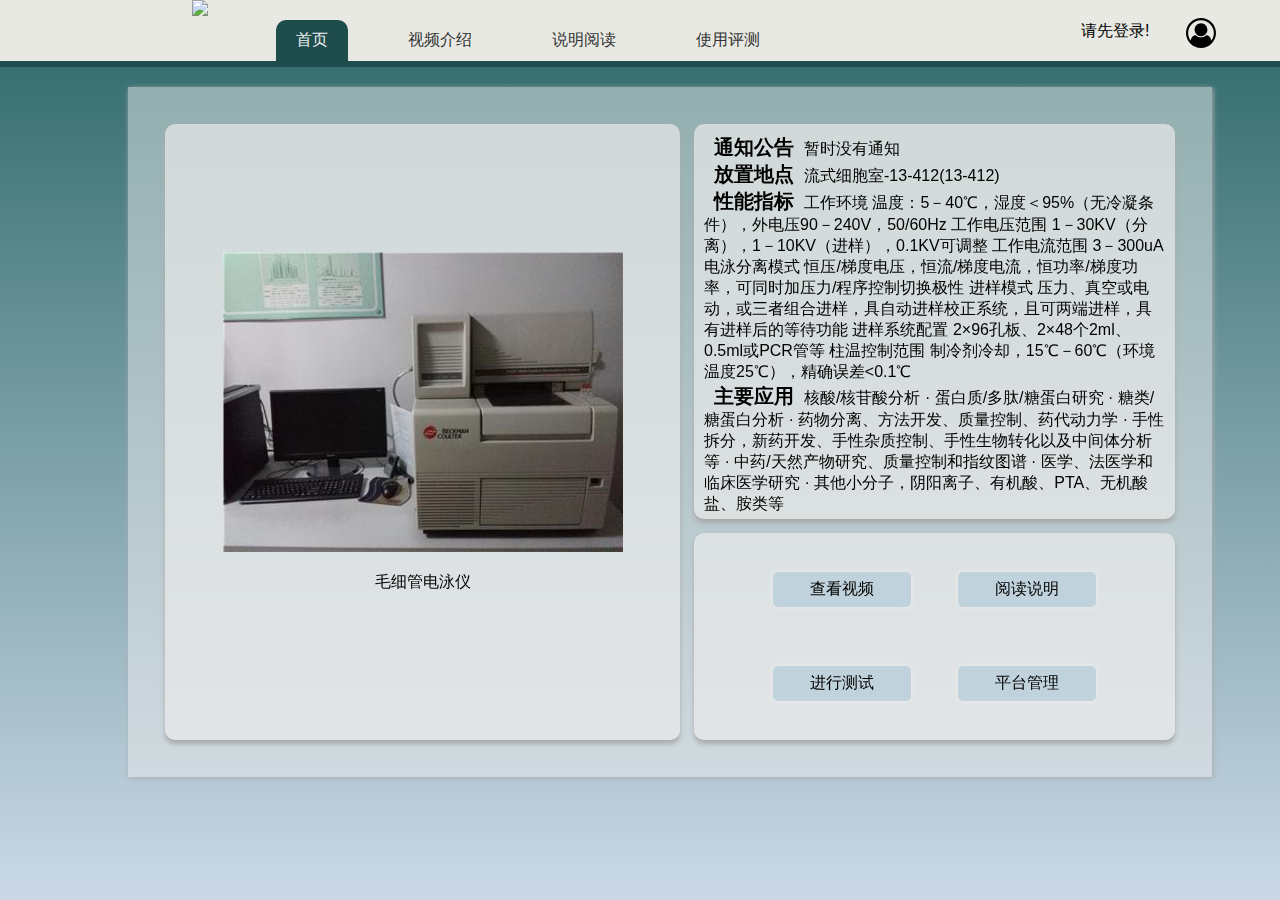
==== BE/templates/index.html @ a7ac7bb2 "改变了位置, 方便进行跨域" ====
<!DOCTYPE html>
<html lang="en">
<head>
	<meta charset="UTF-8">
	<title>中南民族大学大型仪器开放共享服务平台</title>
	<link rel="stylesheet" type="text/css" href="style.css">
</head>
<body>
	<header>
		<div id="title">
			<img src="assets/top.jpg" id="top_logo">
		</div>
		<div id="navigator">
			<p class="nav_btn selected" data-role="index" data-callback="fetch_info">首页</p>
			<p class="nav_btn" data-role="video" data-callback="fetch_video">视频介绍</p>
			<p class="nav_btn" data-role="instruction" data-callback="fetch_instruction">说明阅读</p>
			<p class="nav_btn" data-role="test" data-callback="fetch_questions">使用评测</p>
		</div>
		<div class="cutting_line"></div>
	</header>
	<main>
		<section class="view current" id="main">
			<!-- 主页,用户可以继续同按钮的操作 -->
			<div class="box" id="equipment_area">
				<img src="assets/毛细管电泳仪.jpg">
				<p>毛细管电泳仪</p>
			</div>
			<div id="sub_area">
				<div class="box" id="desc_area">
					<p><span class="tag">通知公告</span><span id="reminder">暂时没有通知</span></p>
					<p><span class="tag">放置地点</span>流式细胞室-13-412(13-412)</p>
					<p><span class="tag">性能指标</span>工作环境 温度：5－40℃，湿度＜95%（无冷凝条件），外电压90－240V，50/60Hz 工作电压范围 1－30KV（分离），1－10KV（进样），0.1KV可调整 工作电流范围 3－300uA 电泳分离模式 恒压/梯度电压，恒流/梯度电流，恒功率/梯度功率，可同时加压力/程序控制切换极性 进样模式 压力、真空或电动，或三者组合进样，具自动进样校正系统，且可两端进样，具有进样后的等待功能 进样系统配置 2×96孔板、2×48个2ml、0.5ml或PCR管等 柱温控制范围 制冷剂冷却，15℃－60℃（环境温度25℃），精确误差<0.1℃ </p>
					<p><span class="tag">主要应用</span>核酸/核苷酸分析 · 蛋白质/多肽/糖蛋白研究 · 糖类/糖蛋白分析 · 药物分离、方法开发、质量控制、药代动力学 · 手性拆分，新药开发、手性杂质控制、手性生物转化以及中间体分析等 · 中药/天然产物研究、质量控制和指纹图谱 · 医学、法医学和临床医学研究 · 其他小分子，阴阳离子、有机酸、PTA、无机酸盐、胺类等</p>
				</div>
				<div class="box" id="control_center">
					<div class="op_btn" data-map="1">查看视频</div>
					<div class="op_btn" data-map="2">阅读说明</div>
					<div class="op_btn" data-map="3">进行测试</div>
					<div class="op_btn" data-map="0">平台管理</div>
				</div>
			</div>
		</section>
		<section class="view" id="video_area">
			<!-- 说明视频观看, 禁止用户进行定位 -->
			<div id="main_video">
				<video id="video_play" muted>
					<source src="" type="video/mp4">
					浏览器不支持使用视频, 建议更换浏览器(Chrome)
				</video>
				<div id="video_control">
					<p class="op_btn" data-role="-10">向前10s</p>
					<p class="op_btn" id="play_btn" data-role="play">播放/暂停</p>
					<p class="op_btn" data-role="+10">向后10s</p>
				</div>
			</div>
			<div id="video_list">
				<ul></ul>
			</div>
		</section>
		<section class="view" id="instruction_area">
			<!-- Word展示, 考虑使用PDF.js -->
			<div class="box" id="pdf_preview">
			</div>
			<div class="box" id="read_control">
				<div class="op_btn" id="readpdf_btn">开始阅读</div>
			</div>
		</section>
		<section class="view" id="test_area">
			<!-- 测试区域 -->
			<div id="question_section"></div>
			<div class="test_control_area">
				<button class="op_btn" data-action="erase">清空作答</button>
				<button class="op_btn" data-action="submit">提交答案</button>
			</div>
		</section>
	</main>
	<div id="bg"></div>
	<div id="mask"></div>
	<div id="mask_for_mask"></div>
	<div id="user_mask">
		<p id="greeting">请先登录!</p>
		<svg id="icon-user" width="30px" height="30px" viewbox="0 0 28 28">
			<path d="M14 0c7.734 0 14 6.266 14 14 0 7.688-6.234 14-14 14-7.75 0-14-6.297-14-14 0-7.734 6.266-14 14-14zM23.672 21.109c1.453-2 2.328-4.453 2.328-7.109 0-6.609-5.391-12-12-12s-12 5.391-12 12c0 2.656 0.875 5.109 2.328 7.109 0.562-2.797 1.922-5.109 4.781-5.109 1.266 1.234 2.984 2 4.891 2s3.625-0.766 4.891-2c2.859 0 4.219 2.312 4.781 5.109zM20 11c0-3.313-2.688-6-6-6s-6 2.688-6 6 2.688 6 6 6 6-2.688 6-6z"></path>
		</svg>
	</div>
	<div id="user_tooltip">
		<p id="tooltip_greeting"></p>
		<p class="tooltip_item"><span class="tip_item">视频观看:</span><span class="tip_value">0/0</span></p>
		<p class="tooltip_item"><span class="tip_item">文档阅读:</span><span class="tip_value">0分钟</span></p>
		<p class="tooltip_item"><span class="tip_item">测评成绩:</span><span class="tip_value">0/0</span></p>
		<div class="control_area">
			<button id="display_result">测评报告</button>
			<button id="logout_btn">登出</button>
		</div>
	</div>
	<div id="login_panel">
		<div id="action_switch">
			<p class="current_action" data-role="register">注册</p>
			<p class="" data-role="login">登录</p>
		</div>
		<input type="text" name="username" placeholder="用户名" autofocus class="login">
		<input type="text" name="truename" placeholder="真实姓名" class="login_part">
		<input type="email" name="email" placeholder="邮箱" class="login_part">
		<input type="password" name="secret" placeholder="密码" class="login">
		<input type="password" name="passwd_validate" placeholder="重复输入一次密码" class="login_part">
		<button id="submit_login">提交</button>
	</div>
	<canvas id="loading_token" width="300" height="300">
		浏览器不支持该元素. 推荐使用Chrome.
	</canvas>
	<div id="result_div">
		<canvas id="result" width="1200" height="1200">
			浏览器不支持该元素. 推荐使用Chrome.
		</canvas>
		<button class="op_btn l_btn">打印</button>
		<button class="op_btn r_btn">关闭</button>
	</div>
	<section id="admin_area">
		<div id="sidebar">
			<h2 id="aside_title">管理选项</h2>
			<ul>
				<li class="aside_list aside_selected"><a href="/admin/users" class="aside_select"><span>用户管理</span></a></li>
				<li class="aside_list"><a href="/admin/videos" class="aside_select"><span>视频管理</span></a></li>
				<li class="aside_list"><a href="/admin/instructions" class="aside_select"><span>文档管理</span></a></li>
				<li class="aside_list"><a href="/admin/tests" class="aside_select"><span>测评管理</span></a></li>
				<li class="aside_list"><a href="/admin/reminders" class="aside_select"><span>通知设置</span></a></li>
			</ul>
		</div>
		<div id="admin_main_area">
			<div class="control_area">
				<svg id="icon-close" width="30px" height="30px" viewbox="0 0 32 32">
					<path d="M16 0c-8.837 0-16 7.163-16 16s7.163 16 16 16 16-7.163 16-16-7.163-16-16-16zM16 29c-7.18 0-13-5.82-13-13s5.82-13 13-13 13 5.82 13 13-5.82 13-13 13z"></path>
					<path d="M21 8l-5 5-5-5-3 3 5 5-5 5 3 3 5-5 5 5 3-3-5-5 5-5z"></path>
				</svg>
			</div>
			<div class="action_area">
				<button class="action_btn" data-action="new">+ 新增</button>
				<button class="action_btn" data-action="del">删除</button>
				<button class="action_btn" data-action="deactive">冻结</button>
				<button class="action_btn" data-action="active">激活</button>
				<button class="action_btn" data-action="grant">授权成为管理员</button>
				<button class="action_btn" data-action="ungrant">取消管理员授权</button>
				<button class="action_btn" data-action="setpass">设置要求线</button>
				<input class="action_bar" type="text" name="search_input" placeholder="搜索用户">
				<button class="action_btn" data-action="search">搜索</button>
			</div>
			<div class="manager_area">
				<table class="desc_area_head">
					<colgroup>
					</colgroup>
					<thead>
					</thead>
				</table>
				<div class="desc_area_body_fixed">
					<table class="desc_area_body">
						<colgroup></colgroup>
						<tbody></tbody>
					</table>
				</div>
			</div>
		</div>
		<div id="admin_inputbox">
			<div id="input_area">
				<p>输入要求线:</p>
				<input type="text" name="pass">
			</div>
			<div id="admin_control">
				<button data-action="cancel">取消</button>
				<button data-action>确定</button>
			</div>
		</div>
		<div id="admin_uploadbox">
			<p class="title">
				文件上传
			</p>
			<button id="upload_btn" class="upload_control_btn" data-action="choose">
				选择文件
			</button>
			<input id="real_upload" type="file" name="upload" multiple style="display: none;">
			<div id="preview_area">
				<!--动态插入-->
			</div>
			<div class="upload_control_area">
				<button class="upload_control_btn" data-action="cancel">取消</button><button class="upload_control_btn" data-action="upload">上传</button>
			</div>
		</div>
		<div id="admin_questionbox">
			<p class="title">
				试题录入
			</p>
			<div id="input_area">
				<textarea id="manual_question" placeholder=""></textarea>
			</div>
			<div class="control_area">
				<button class="control_btn" data-action="cancel">取消</button>
				<button class="control_btn" data-action="confirm">确定</button>
				<button class="control_btn" data-action="switch">切换文件上传</button>
			</div>
		</div>
	</section>
	<script src="main.js"></script>
</body>
</html>
---- BE/templates/style.css ----
* {
	margin: 0;
	padding: 0;
	list-style: none;
	outline: none;
	text-decoration: none;
	font-family: Hiragino Sans GB, Microsoft Yahei, "Arial";
}

header {
	position: relative;
	background-color: rgb(232, 233, 227);
}

#bg {
	position: absolute;
	top: 0;
	left: 0;
	width: 100%;
	height: 100%;
	z-index: -1;
	background: linear-gradient(to bottom, rgb(44, 103, 104), rgb(203, 217, 231));
}

header > #title > #top_logo {
	width: 40%;
	margin-left: 15%;
}

header > #navigator {
	display: flex;
	font-family: SimHei, "LiHei Pro Medium", "Arial";
	align-items: center;
	flex-direction: row;
	margin-left: 20%;
}

.nav_btn {
	margin: 0 20px;
	padding: 10px 20px 10px 20px;
	color: #333;
	cursor: pointer;
	border-radius: 10px 10px 0 0;
	transition: all 0.4s;
}

.selected, .op_btn:hover, .nav_btn:hover{
	color: #eee;
	background-color: rgb(31, 77, 78);
}

.cutting_line {
	width: 100%;
	height: 6px;
	background-color: rgb(31, 77, 78);
}

.view {
	position: absolute;
	display: flex;
	left: 10%;
	height: 70%;
	width: 80%;
	padding: 30px;
	margin: 20px 0;
	box-shadow: 1px 1px 5px #aaa;
	background: rgba(236, 236, 236, 0.5);
	transition: all 0.7s;
	transform: translate3d(-150%, 0, 0);
}

.current {
	transform: translate3d(0, 0, 0);
}

#video_area {
	justify-content: space-around;
	align-items: center;
}

#video_area > #main_video {
	display: flex;
	flex-direction: column;
	justify-content: space-between;
	align-items: center;
	flex: 4;
	height: 100%;
}

#video_play {
	height: 100%;
	width: 100%;
}

#video_control {
	display: flex;
	align-items: center;
	justify-content: center;
	flex-direction: row;
	align-self: stretch;
}

#video_control > .op_btn {
	margin: 0 9%;
}

#video_list {
	flex: 1;
	align-self: stretch;
	overflow: auto;
	background-color: rgb(200, 210, 220);
	border-radius: 10px;
	padding: 10px;
}

#video_list > ul > li {
	padding: 10px 0 10px 5px;
	border-radius: 10px;
	cursor: pointer;
	transition: all 0.7s;
}

.playing, #video_list > ul > li:hover {
	background-color: rgb(232, 233, 228);
}

#main > div {
	flex: 1;
	align-self: stretch;
}

#sub_area {
	display: flex;
	flex-direction: column;
	justify-content: center;
	align-items: center;
	align-self: stretch;
}

.box {
	border-radius: 10px;
	padding: 10px;
	background-color: rgba(233, 233, 233, 0.7);
	box-shadow: 0 4px 5px #aaa;
	margin: 7px;
}

#equipment_area {
	align-self: stretch;
	display: flex;
	align-items: center;
	justify-content: center;
	flex-direction: column;
}

#equipment_area > p {
	margin: 20px;
}

#desc_area {
	flex: 2;
	overflow: auto;
	align-self: stretch;
}

#instruction_area {
	display: flex;
	flex-direction: column;
	align-items: center;
}

#instruction_area > .box {
	width: 100%;
}

.tag {
	margin: 20px 10px;
	font-weight: bold;
	font-size: 20px;
}

#instruction_area > #pdf_preview {
	flex: 2;
	display: flex;
	flex-direction: row;
	flex-wrap: nowrap;
	align-items: center;
	justify-content: flex-start;
}

.pdf {
	display: flex;
	justify-content: flex-start;
	flex-direction: column;
	align-items: center;
	height: 75%;
	width: 17%;
	margin: 20px;
	padding: 10px;
	font-size: 23px;
	background-color: rgb(191, 220, 210);
	border-radius: 0 10px 10px 0;
	box-shadow: 2px 2px 4px #aaa;
	cursor: pointer;
	transition: all 0.4s;
}

.pdf > p {
	margin: 20% 0;
}

.selected_pdf, .pdf:hover {
	background-color: #aaa;
}

#instruction_area > #read_control {
	flex: 1;
	display: flex;
	align-items: center;
	justify-content: center;
}

#control_center {
	flex: 1;
	display: flex;
	align-self: stretch;
	flex-direction: row;
	align-items: center;
	justify-content: center;
	flex-wrap: wrap;
}

.op_btn {
	width: 30%;
	text-align: center;
	font-family: SimHei, "LiHei Pro Medium", "Arial";
	margin-left: 5%;
	margin-right: 5%;
	padding: 7px 0;
	border-radius: 5px;
	background-color: rgb(192, 210, 220);
	box-shadow: 0 0 5px #eee;
	cursor: pointer;
	transition: all 0.3s;
}

#loading_token {
	position: absolute;
	top: 50%;
	left: 50%;
	width: 200px;
	height: 200px;
	margin: -100px 0 0 -100px;
	z-index: 9999;
	transform: scale3d(0, 0, 0);
	transition: all 0.3s;
}

#mask_for_mask, #mask {
	position: absolute;
	display: none;
	top: 0;
	left: 0;
	width: 100%;
	height: 100%;
	background-color: #aaa;
	opacity: 0.7;
	z-index: 9995;
}

#mask_for_mask {
	z-index: 999999;
}

#user_mask {
	position: absolute;
	top: 2%;
	right: 5%;
	width: 30px;
	height: 30px;
	cursor: pointer;
	background-color: transparent;
}

#login_panel {
	position: absolute;
	display: flex;
	flex-direction: column;
	justify-content: center;
	align-items: center;
	top: 50%;
	left: 50%;
	width: 600px;
	height: 400px;
	margin: -210px 0 0 -310px;
	border-radius: 10px;
	padding: 20px;
	background-color: #fff;
	transform: translate3d(0, -250%, 0);
	transition: all 0.4s;
	z-index: 9998;
}

#login_panel > #action_switch {
	align-self: stretch;
	display: flex;
	flex-direction: row;
	justify-content: space-around;
	align-items: center;
}

#login_panel > #action_switch > p {
	font-size: 21px;
	padding: 0 15px;
	margin: 0 0 20px 0;
	color: rgb(72, 116, 117);
	border-bottom: 1px solid rgb(181, 191, 190);
	transition: all 0.3s;
	cursor: pointer;
	box-sizing: border-box;
}

.current_action, #login_panel > #action_switch > p:hover {
	font-weight: bold;
	padding: 0 20px;
	border-bottom: 4px solid rgb(181, 191, 190);
}

#login_panel > input {
	width: 70%;
	padding: 10px;
	border: 2px solid #eee;
	border-radius: 10px;
	font-size: 12px;
	margin: 10px;
	background: transparent;
}

#login_panel > button {
	width: 30%;
	height: 40px;
	font-size: 12px;
	border-radius: 10px;
	cursor: pointer;
	transition: all 0.4s;
	margin-top: 10px;
	border: none;
	color: #ccc;
	background-color: rgb(72, 116, 117);
}

#login_panel > button:hover {
	color: #eee;
	font-size: 15px;
	background-color: rgb(181, 191, 190);
}

#login_panel > input::-webkit-input-placeholder {
	color: #aaa;
}

#login_panel > input::-moz-placeholder {   /* Mozilla Firefox 19+ */
	color: #aaa;
}

#login_panel > input:-ms-input-placeholder {  /* Internet Explorer 10-11 */ 
	color: #aaa;
}

#greeting {
	position: absolute;
	top: 10%;
	left: -350%;
	width: 120px;
	z-index: 0;
}

#user_tooltip {
	display: flex;
	flex-direction: column;
	justify-content: space-around;
	position: absolute;
	top: 50%;
	left: 50%;
	width: 300px;
	height: 300px;
	margin: -145px 0 0 -145px;
	background-color: #eee;
	border-radius: 20px;
	box-shadow: 1px 1px 3px #aaa;
	padding: 10px;
	z-index: 9997;
	transform: translate3d(0, -300%, 0);
	transition: all 0.4s;
}

#user_tooltip > #tooltip_greeting {
	font-size: 25px;
	font-weight: bold;
}

#user_tooltip > .control_area {
	display: flex;
	flex-direction: row;
	justify-content: space-around;
	align-items: center;
	align-self: stretch;
}

#cancel_tooltip {
	font-size: 17px;
	width: 40px;
	padding: 5px;
	text-align: center;
	float: right;
	cursor: pointer;
}

#user_tooltip > .control_area > button {
	height: 30px;
	width: 100px;
	border: none;
	border-radius: 10px;
	box-shadow: 1px 1px 3px #000;
	cursor: pointer;
	transition: all 0.3s;
}

#user_tooltip > .control_area > button:hover {
	background-color: #aaa;
	color: #fff;
}

#user_tooltip > .tooltip_item {
	padding: 10px;
	margin: 10px;
}


#admin_area {
	display: flex;
	flex-direction: row;
	position: absolute;
	top: 0;
	width: 0;
	width: 100%;
	height: 100%;
	background-color: rgb(191, 210, 222);
	transition: all 0.3s;
	transform: scale3d(1, 0, 1);
	transform-origin: bottom;
}

#sidebar {
	display: flex;
	flex-direction: column;
	align-content: flex-start;
	align-items: flex-start;
	flex: 1;
	background-color: rgb(161, 172, 182);
}

#aside_title {
	flex: 1;
	align-self: stretch;
	margin: 10px;
	height: 50px;
	color: #eee;
}

#sidebar > ul {
	display: flex;
	align-self: stretch;
	flex-direction: column;
	flex: 49;
}

.aside_list {
	padding: 10px 4px;
	margin-bottom: 5px;
	width: 100%;
	box-sizing: border-box;
	transition: all 0.5s;
}

.aside_selected, .aside_list:hover {
	background-color: rgb(76, 76, 76);
}

.aside_select {
	display: block;
	color: #fff;
}

.aside_select > span {
	display: inline-block;
	line-height: 1.5;
	margin-left: 20px;
}

.control_area {
	display: flex;
	align-items: center;
	justify-content: flex-end;
	flex: 2;
}

.control_area > #icon-close {
	padding: 10px 20px;
	cursor: pointer;
	stroke: #eee;
	fill: #eee;
	transition: all 0.3s;
}

.control_area > #icon-close:hover {
	stroke: #aaa;
	fill: #aaa;
}

#admin_main_area {
	display: flex;
	flex-direction: column;
	justify-content: flex-start;
	flex: 4;
	padding: 0 16px;
}

.action_area {
	flex: 2;
	display: flex;
	align-items: center;
	justify-content: flex-start;
	flex-direction: row;
}

.action_bar, .action_btn {
	padding: 5px 15px;
	margin: 0 5px;
	border-radius: 3px;
	border: 1px solid #bbb;
	background-color: #aaa;
	cursor: pointer;
	font-size: 14px;
	color: #eee;
	transition: all 0.4s;
}

.action_bar:hover, .action_btn:hover {
	color: #fff;
	background-color: rgb(77, 77, 77);
}

.action_disable, .action_disable:hover {
	cursor: not-allowed;
	color: #e2e2e2;
	background-color: #e8e8e8;
}

.manager_area {
	flex: 26;
	display: flex;
	flex-direction: column;
}

.desc_area_head {
	flex: 2;
	width: 100%;
	padding: 8px 0;
	background-color: rgb(190, 195, 211);
	border-top: 2px solid rgb(180, 190, 200);
	border-bottom: 2px solid rgb(180, 190, 200);
}

.desc_area_body_fixed {
	flex: 14;
	align-self: stretch;
	overflow: auto;
}

.desc_area_body {
	width: 100%;
	padding: 8px 0;
	overflow: auto;
}

.desc_area_head > thead > tr > th, .desc_area_body > tbody > tr > td {
	text-align: left;
	word-break: break-word;
}

.desc_area_body > tbody > tr > td {
	padding: 6px 0;
	text-overflow: "...";
	box-sizing: border-box;
	border-bottom: 2px solid rgb(171, 171, 171);
}


#admin_inputbox {
	display: flex;
	flex-direction: column;
	justify-content: space-around;
	align-items: center;
	position: absolute;
	top: 50%;
	left: 50%;
	width: 300px;
	height: 200px;
	margin: -110px 0 0 -160px;
	background-color: #fff;
	border-radius: 20px;
	padding: 20px;
	transform: scale3d(0,0,0);
	transition: all 0.4s;
}

#admin_inputbox > #input_area {
	flex: 2;
	align-self: stretch;
	display: flex;
	flex-direction: column;
	justify-content: space-around;
	font-size: 19px;
}

#admin_inputbox > #input_area > input {
	height: 30px;
	padding: 10px;
	border: 3px solid #eee;
	border-radius: 10px;
	font-size: 18px;
}

#admin_inputbox > #admin_control {
	flex: 1;
	align-self: stretch;
	display: flex;
	flex-direction: row;
	align-items: center;
	justify-content: space-around;
}

#admin_inputbox > #admin_control > button {
	width: 100px;
	height: 30px;
	background-color: #eee;
	border: none;
	cursor: pointer;
	border-radius: 5px;
	transition: all 0.4s;
}

#admin_inputbox > #admin_control > button:hover {
	background-color: #aaa;
	color: #eee;
	font-size: 16px;
}

#admin_questionbox, #admin_uploadbox {
	position: absolute;
	top: 50%;
	left: 50%;
	width: 400px;
	height: 500px;
	margin: -260px 0 0 -210px;
	border-radius: 10px;
	background-color: #eee;
	display: flex;
	flex-direction: column;
	align-items: center;
	padding: 20px;
	transform: scale3d(0,0,0);
	transition: all 0.3s;
}

#admin_questionbox > #input_area {
	flex: 8;
	align-self: stretch;
}

#admin_questionbox > #input_area > #manual_question {
	width: 100%;
	height: 100%;
	padding: 5px;
	box-sizing: border-box;
	border: 1px solid #eee;
	border-radius: 10px;
	font-size: 16px;
	resize: none;
}

#admin_questionbox > .control_area {
	justify-content: space-around;
	align-self: stretch;
}

#admin_questionbox > .title, #admin_uploadbox > .title {
	font-size: 30px;
	font-weight: bold;
	align-self: stretch;
}

.control_btn, .upload_control_btn {
	width: 80px;
	height: 30px;
	color: #fff;
	background-color: rgb(156, 161, 171);
	border-radius: 10px;
	box-shadow: 1px 1px 3px #aaa;
	cursor: pointer;
	border: none;
	box-sizing: border-box;
	transition: all 0.3s;
}

#admin_uploadbox > #upload_btn {
	margin: 30px 0;
	align-self: stretch;
}

.control_btn:hover, .upload_control_btn:hover {
	color: #444;
	background-color: rgb(216, 221, 221);
}

.upload_control_area {
	align-self: stretch;
	display: flex;
	flex-direction: row;
	justify-content: space-around;
	align-items: center;
}


#admin_uploadbox > #preview_area {
	width: 100%;
	height: 100%;
	border: 1px solid #aaa;
	border-radius: 10px;
	overflow: auto;
	align-self: stretch;
}

#admin_uploadbox > #preview_area > .file_item {
	display: flex;
	flex-direction: row;
	justify-content: space-between;
	padding: 10px 5px;
}

#test_area {
	display: flex;
	flex-direction: column;
}

#test_area > #question_section {
	flex: 14;
	display: flex;
	flex-direction: column;
	overflow: auto;
}

#test_area > #question_section > .question_item {
	padding: 20px 10px;
}

#test_area > #question_section > .question_item > .question_radio {
	display: flex;
	flex-direction: column;
}

#test_area > .test_control_area {
	flex: 1;
	display: flex;
	flex-direction: row;
	padding: 20px;
	justify-content: space-around;
}

.answer_radio {
	cursor: pointer;
	margin: 0 10px;
}

.score_display {
	font-size: 27px;
}

.result_btn {
	margin: 20px 0;
}

#result_div {
	position: absolute;
	top: 50%;
	left: 50%;
	width: 600px;
	height: 600px;
	margin: -350px 0 0 -300px;
	transition: all 0.3s;
	transform: scale3d(0,0,0);
	z-index: 9999;
}

#result {
	width: 100%;
	height: 100%;
}

#result_div > .l_btn {
	float: left;
}

#result_div > .r_btn {
	float: right;
}
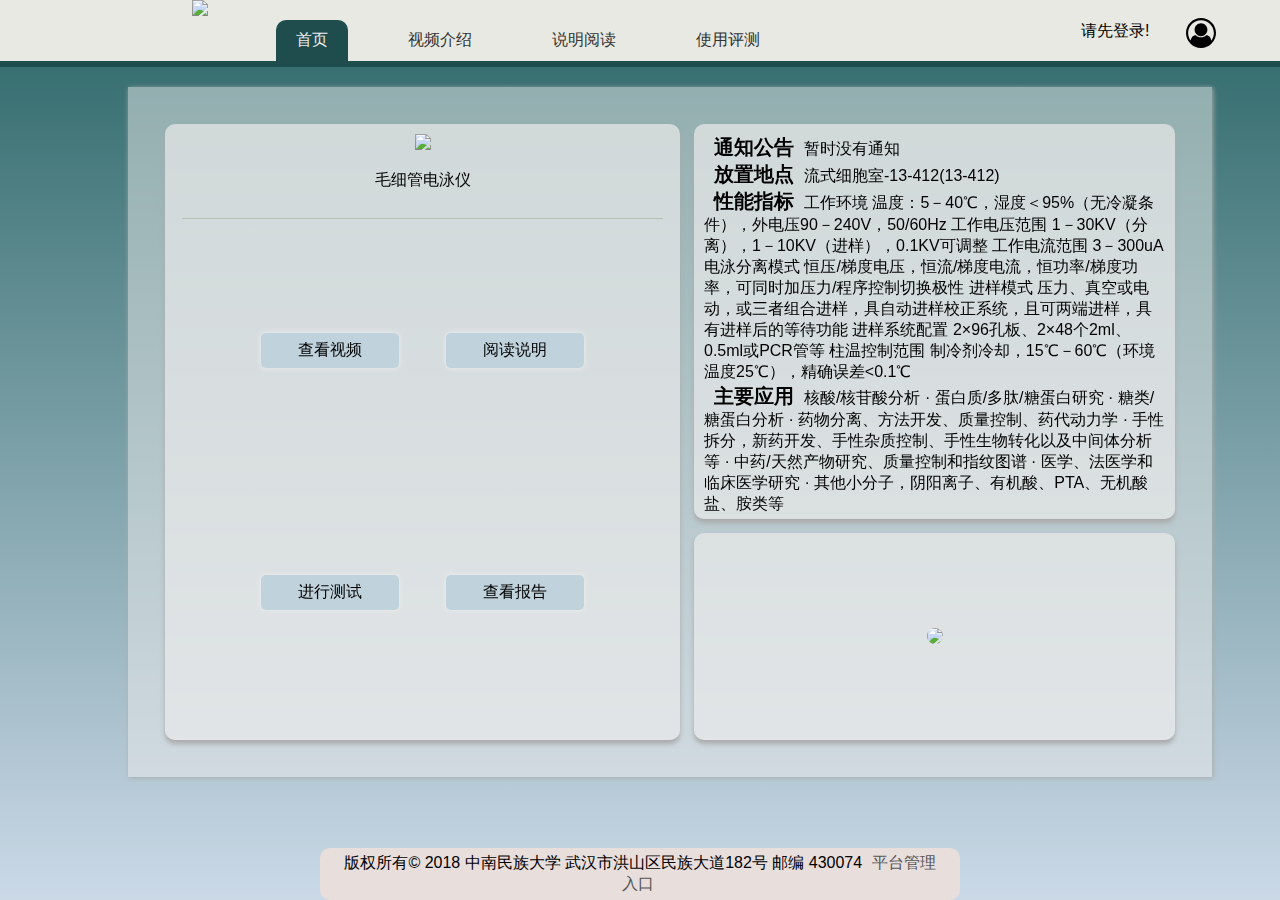
==== commit 4529b0f4: "增加使用步骤图, footer里的文字居中" ====
--- a/BE/templates/index.html
+++ b/BE/templates/index.html
@@ -3,12 +3,12 @@
 <head>
 	<meta charset="UTF-8">
 	<title>中南民族大学大型仪器开放共享服务平台</title>
-	<link rel="stylesheet" type="text/css" href="style.css">
+	<link rel="stylesheet" type="text/css" href="./style.css">
 </head>
 <body>
 	<header>
 		<div id="title">
-			<img src="assets/top.jpg" id="top_logo">
+			<img src="top.jpg" id="top_logo">
 		</div>
 		<div id="navigator">
 			<p class="nav_btn selected" data-role="index" data-callback="fetch_info">首页</p>
@@ -22,8 +22,14 @@
 		<section class="view current" id="main">
 			<!-- 主页,用户可以继续同按钮的操作 -->
 			<div class="box" id="equipment_area">
-				<img src="assets/毛细管电泳仪.jpg">
+				<img src="毛细管电泳仪.jpg">
 				<p>毛细管电泳仪</p>
+				<div class="box" id="control_center">
+					<div class="op_btn" data-map="1">查看视频</div>
+					<div class="op_btn" data-map="2">阅读说明</div>
+					<div class="op_btn" data-map="3">进行测试</div>
+					<div class="op_btn" data-map="0">查看报告</div>
+				</div>
 			</div>
 			<div id="sub_area">
 				<div class="box" id="desc_area">
@@ -32,11 +38,9 @@
 					<p><span class="tag">性能指标</span>工作环境 温度：5－40℃，湿度＜95%（无冷凝条件），外电压90－240V，50/60Hz 工作电压范围 1－30KV（分离），1－10KV（进样），0.1KV可调整 工作电流范围 3－300uA 电泳分离模式 恒压/梯度电压，恒流/梯度电流，恒功率/梯度功率，可同时加压力/程序控制切换极性 进样模式 压力、真空或电动，或三者组合进样，具自动进样校正系统，且可两端进样，具有进样后的等待功能 进样系统配置 2×96孔板、2×48个2ml、0.5ml或PCR管等 柱温控制范围 制冷剂冷却，15℃－60℃（环境温度25℃），精确误差<0.1℃ </p>
 					<p><span class="tag">主要应用</span>核酸/核苷酸分析 · 蛋白质/多肽/糖蛋白研究 · 糖类/糖蛋白分析 · 药物分离、方法开发、质量控制、药代动力学 · 手性拆分，新药开发、手性杂质控制、手性生物转化以及中间体分析等 · 中药/天然产物研究、质量控制和指纹图谱 · 医学、法医学和临床医学研究 · 其他小分子，阴阳离子、有机酸、PTA、无机酸盐、胺类等</p>
 				</div>
-				<div class="box" id="control_center">
-					<div class="op_btn" data-map="1">查看视频</div>
-					<div class="op_btn" data-map="2">阅读说明</div>
-					<div class="op_btn" data-map="3">进行测试</div>
-					<div class="op_btn" data-map="0">平台管理</div>
+				<div class="box" id="guide_area">
+					<!-- 这里放指示图 -->
+					<img id="step" src="step.png">
 				</div>
 			</div>
 		</section>
@@ -74,6 +78,11 @@
 			</div>
 		</section>
 	</main>
+	<footer>
+		<div>
+			<p>版权所有© 2018 中南民族大学  武汉市洪山区民族大道182号 邮编 430074 <span id="admin_entry">平台管理入口</span></p>
+		</div>
+	</footer>
 	<div id="bg"></div>
 	<div id="mask"></div>
 	<div id="mask_for_mask"></div>
@@ -198,6 +207,6 @@
 			</div>
 		</div>
 	</section>
-	<script src="main.js"></script>
+	<script src="./main.js"></script>
 </body>
 </html>--- a/BE/templates/style.css
+++ b/BE/templates/style.css
@@ -33,6 +33,38 @@
 	align-items: center;
 	flex-direction: row;
 	margin-left: 20%;
+}
+
+footer {
+	position: absolute;
+	bottom: 0;
+	width: 50%;
+	left: 25%;
+}
+
+#step {
+	border-radius: 10px;
+}
+
+footer > div {
+	padding: 5px 20px;
+	background-color: rgb(232, 222, 220);
+	border-radius: 10px;
+}
+
+footer div > p {
+	width: 100%;
+	text-align: center;
+}
+
+#admin_entry {
+	color: #555;
+	cursor: pointer;
+	padding: 5px;
+}
+
+#admin_entry:hover {
+	color: #777;
 }
 
 .nav_btn {
@@ -163,6 +195,14 @@
 	align-self: stretch;
 }
 
+#guide_area {
+	display: flex;
+	justify-content: center;
+	align-items: center;
+	flex: 1;
+	align-self: stretch;
+}
+
 #instruction_area {
 	display: flex;
 	flex-direction: column;
@@ -228,6 +268,10 @@
 	align-items: center;
 	justify-content: center;
 	flex-wrap: wrap;
+	border-top: 1px solid rgb(181, 191, 181);
+	border-radius: 0;
+	background-color: transparent;
+	box-shadow: none;
 }
 
 .op_btn {
